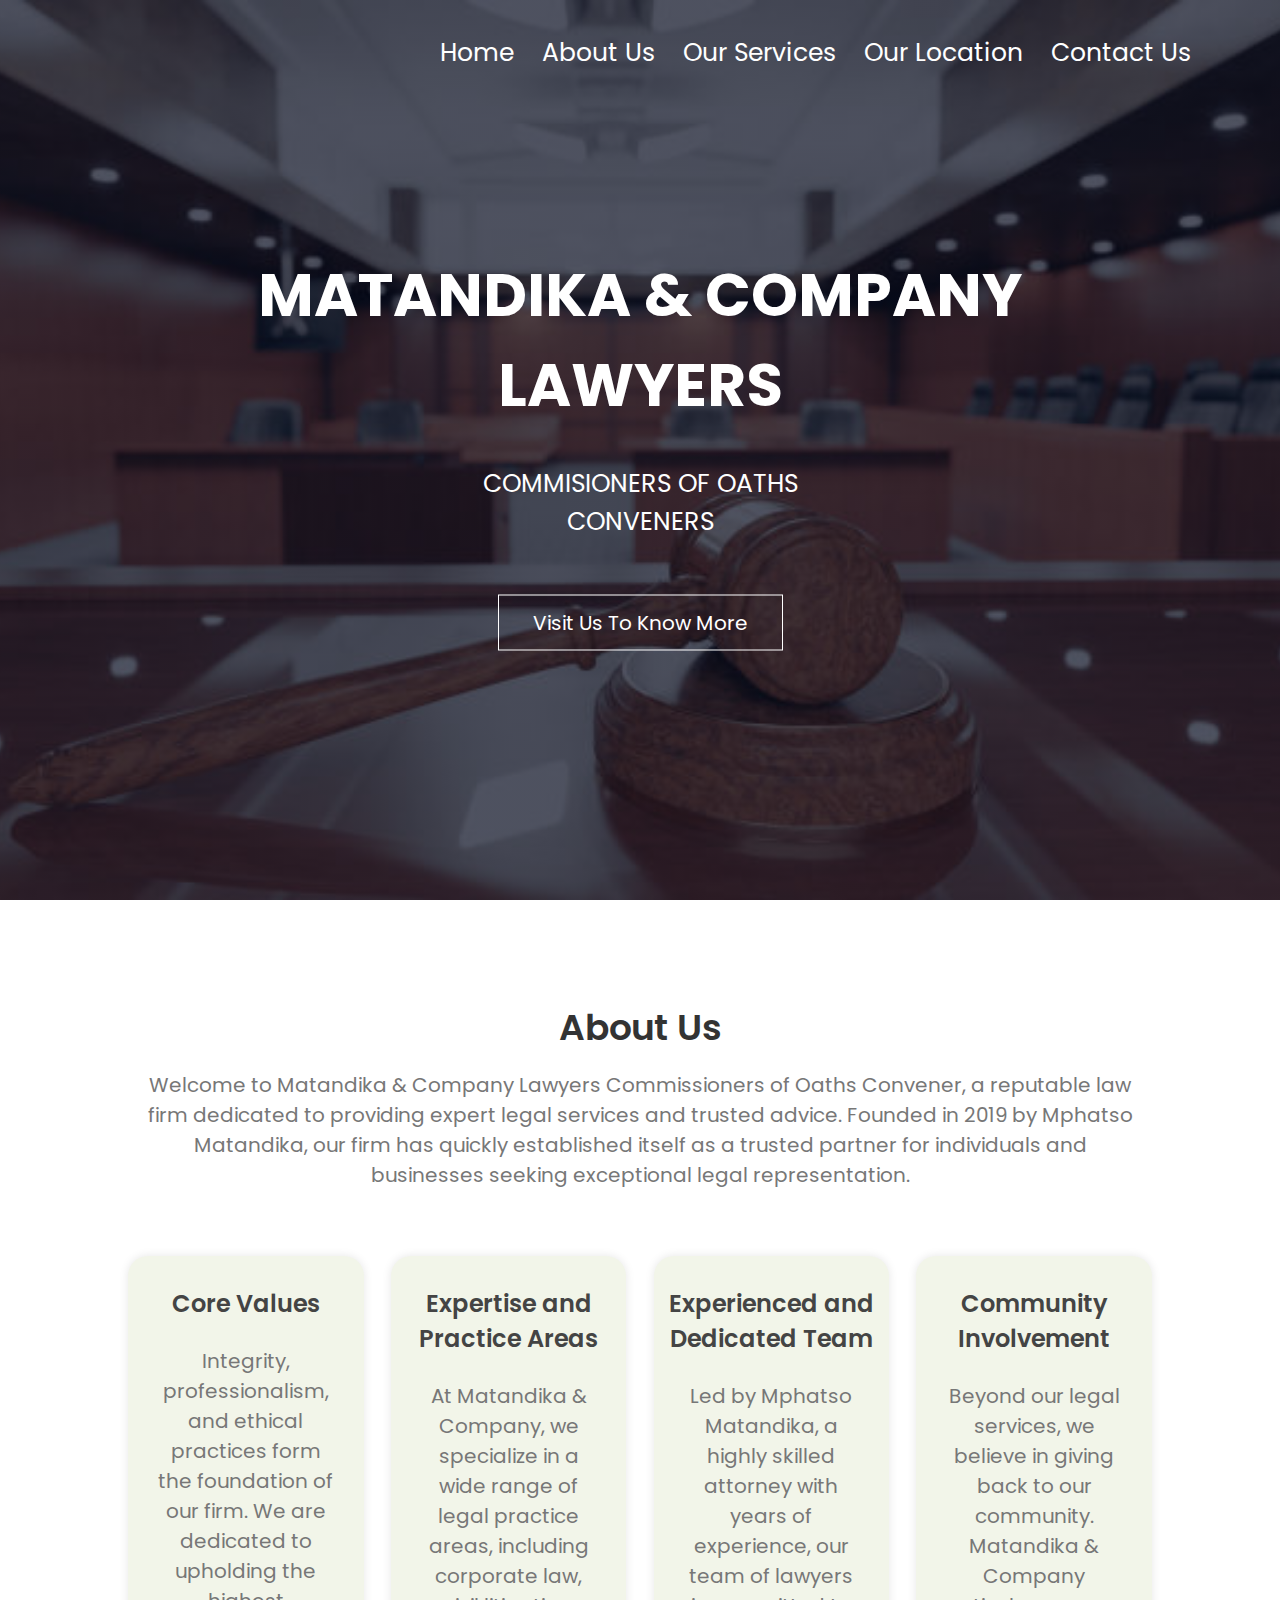
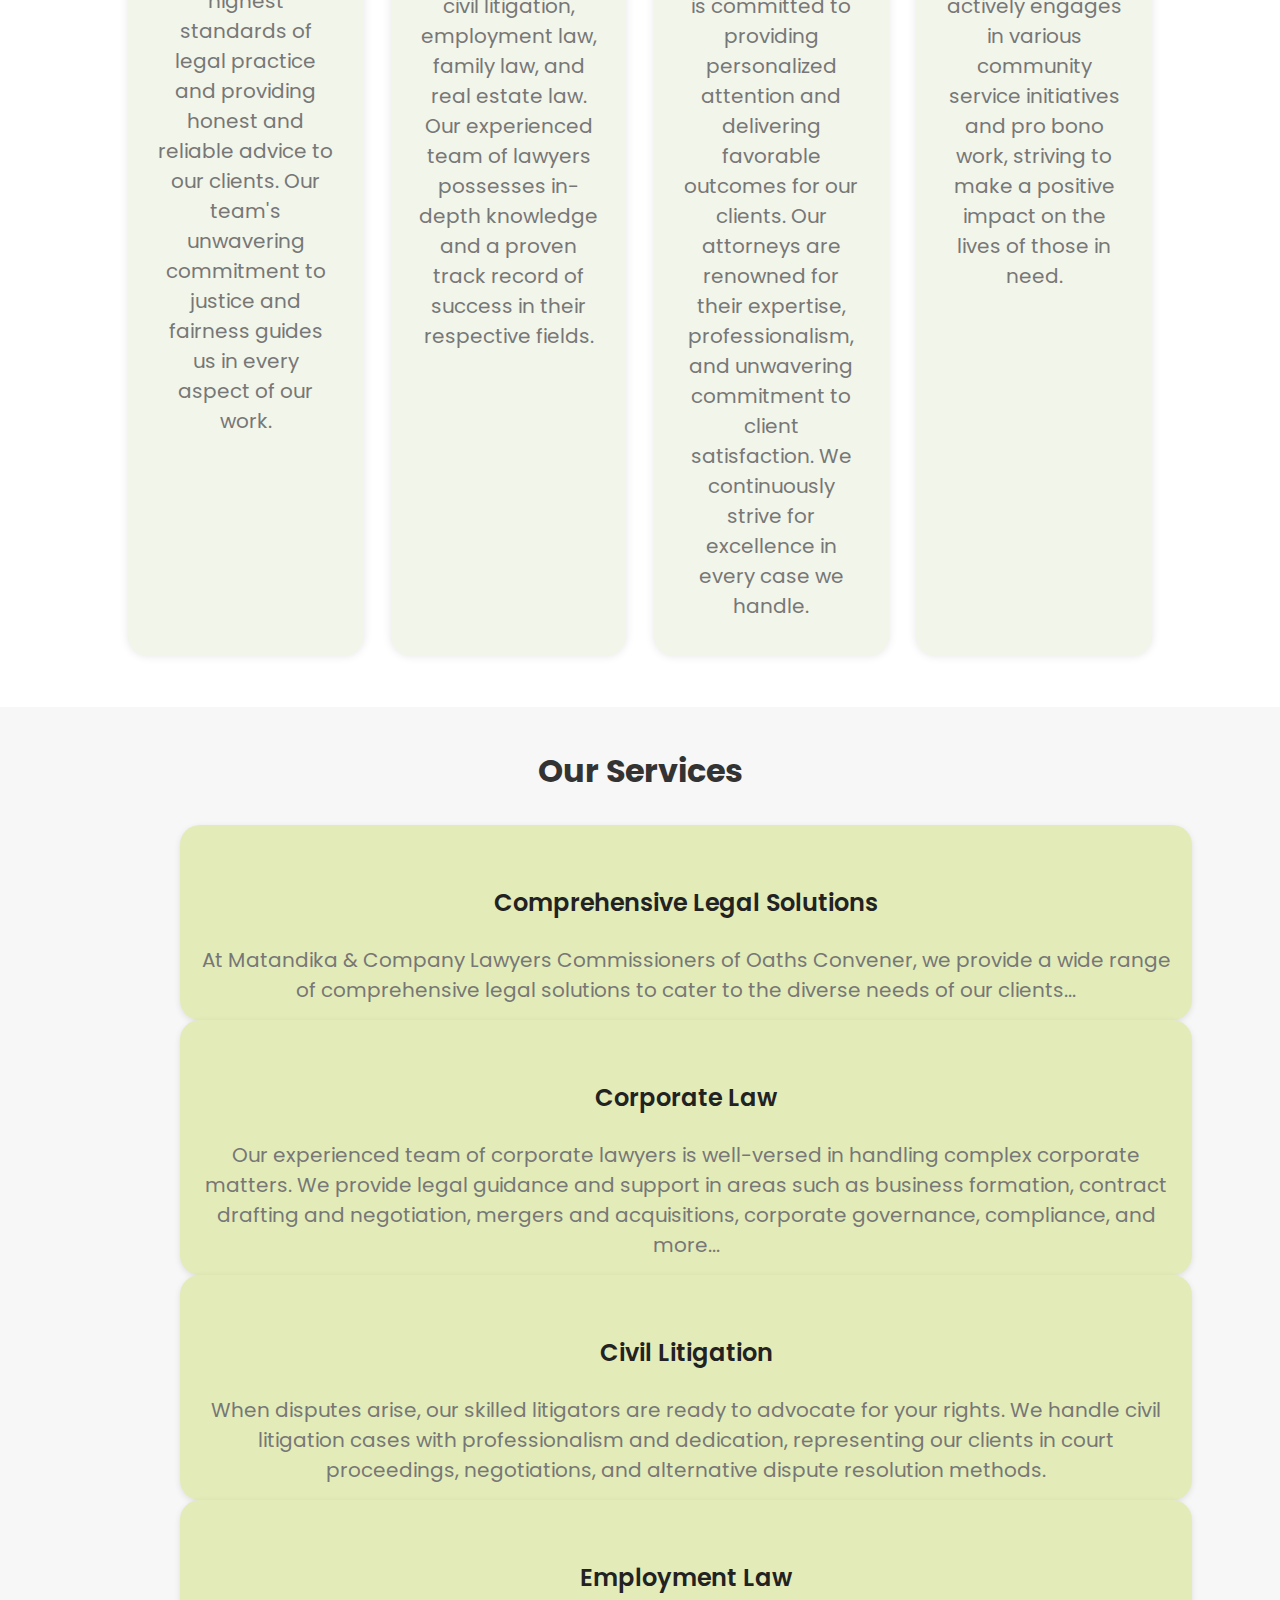
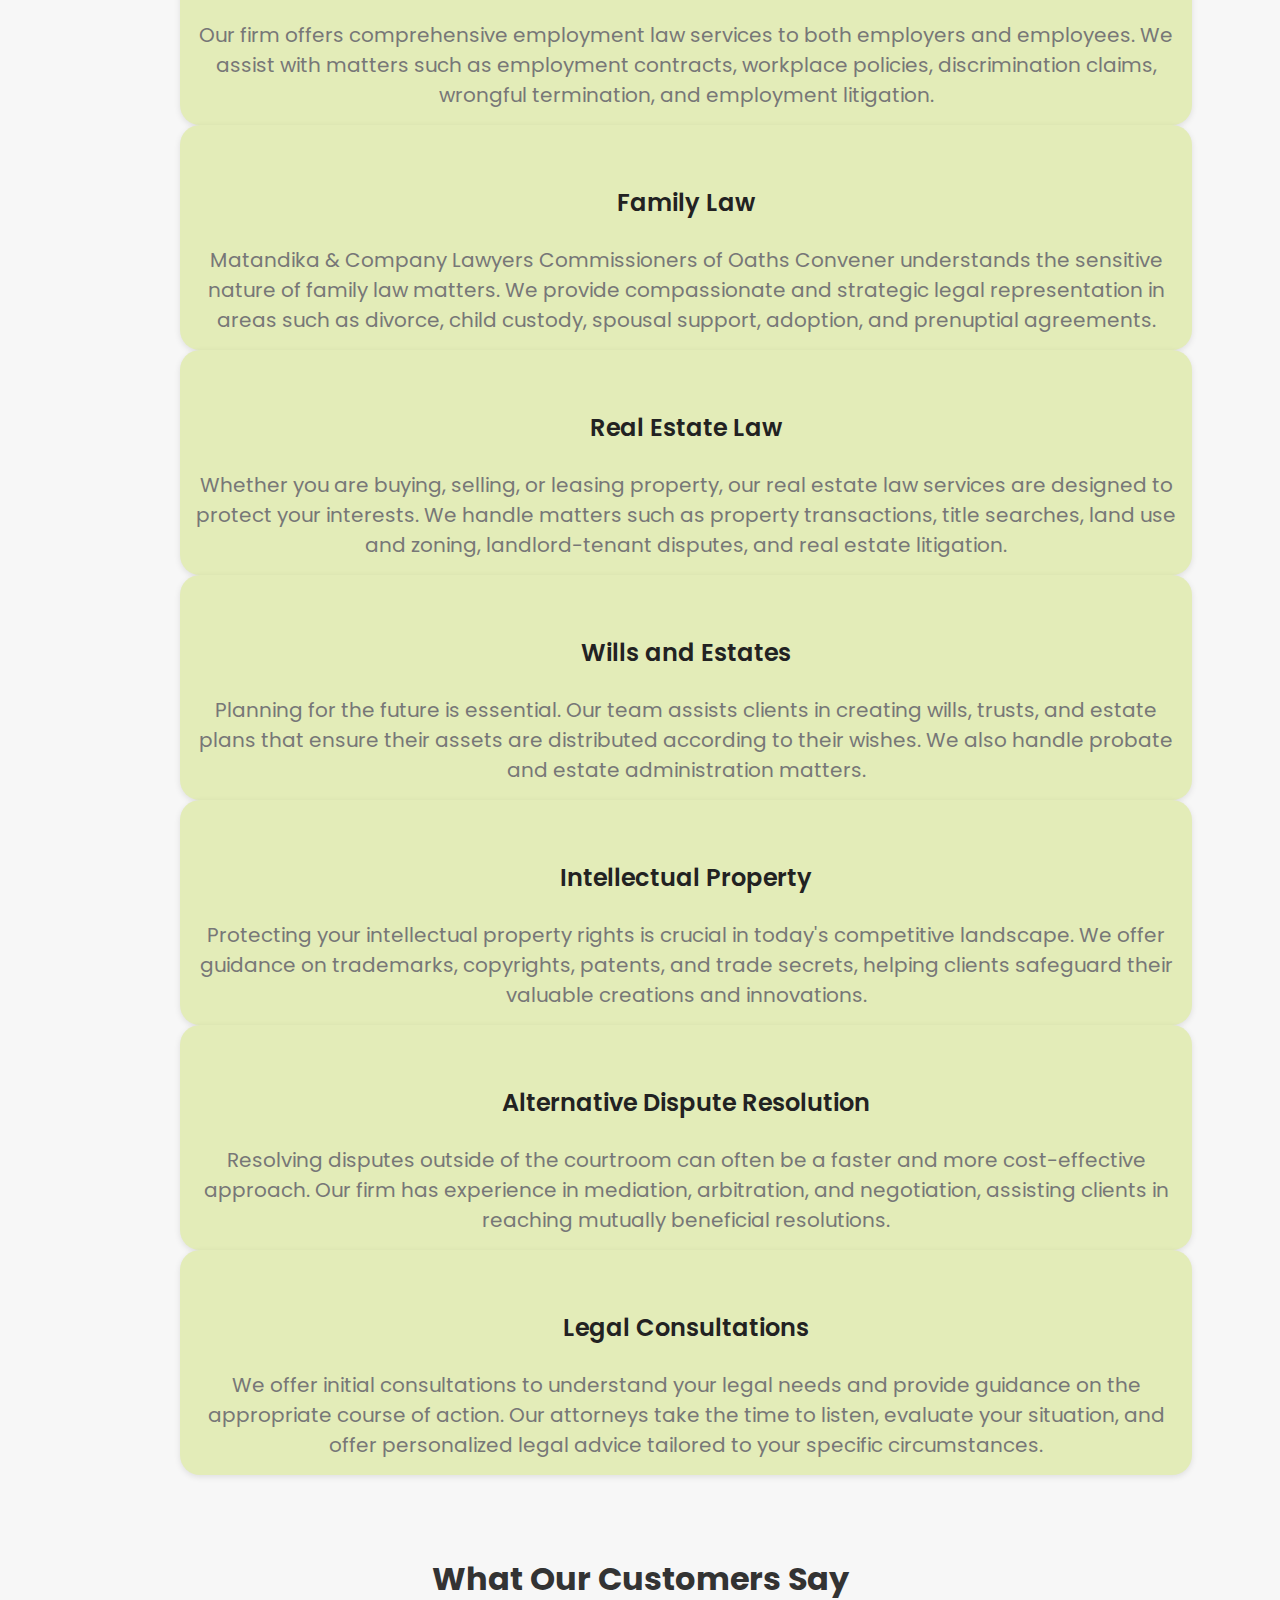
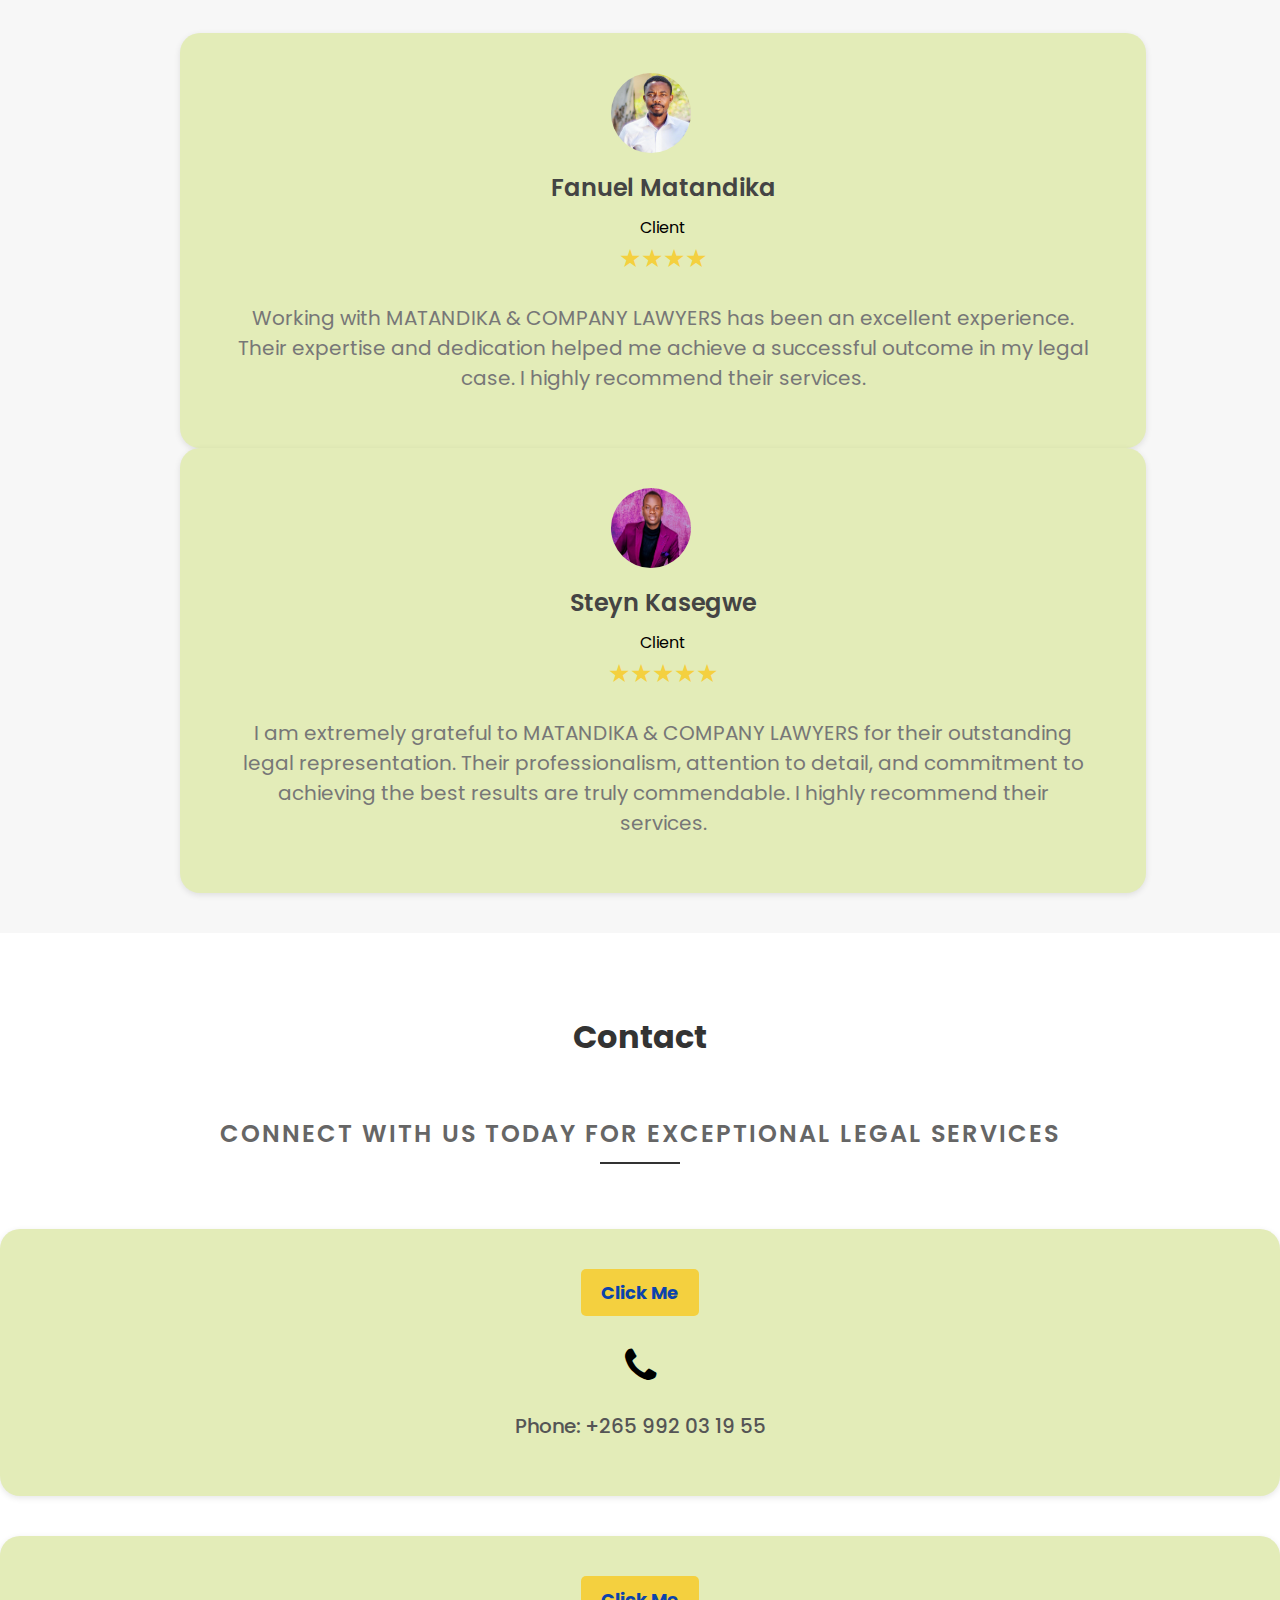
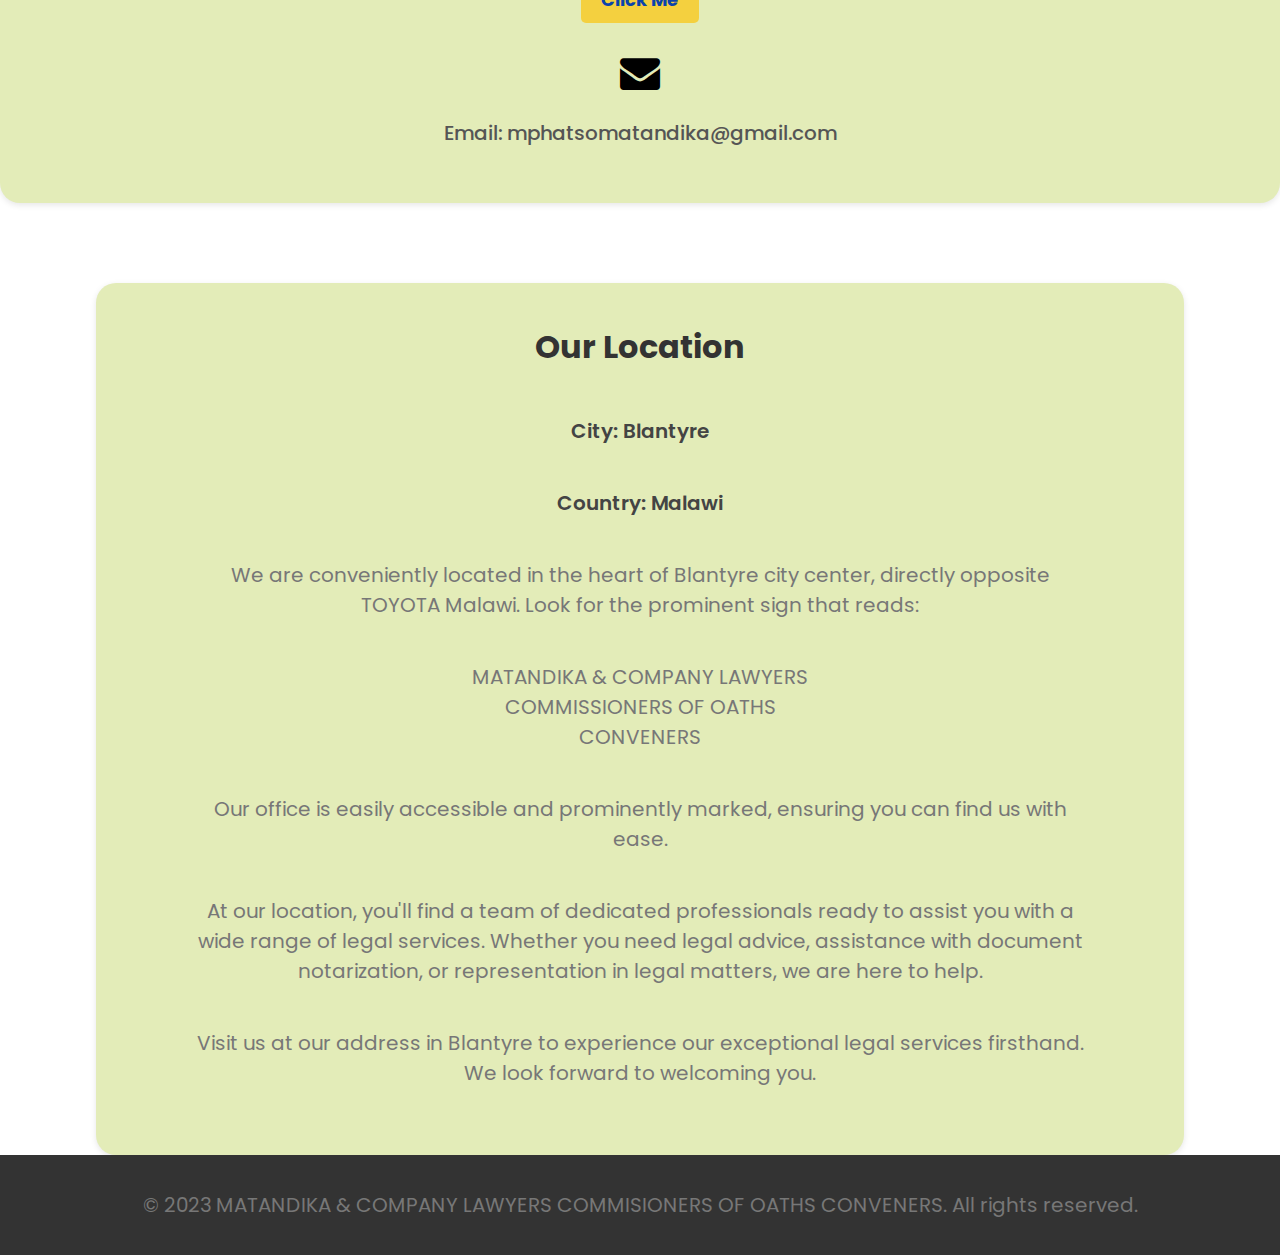
==== index.html @ ba652b9b "Add files via upload" ====
<!DOCTYPE html>
<html>
<head>
    <meta name="viewport" content="width=device-width, initial-scale=1.0">
    <title>MATANDIKA & COMPANY LAWYERS COMMISIONERS OF OATHS CONVENERS</title>
    <link rel="stylesheet" href="styles.css">
    <link rel="preconnect" href="https://fonts.googleapis.com">
    <link rel="preconnect" href="https://fonts.gstatic.com" crossorigin>
    <link href="https://fonts.googleapis.com/css2?family=Poppins:wght@200;300;400;600;700;900&display=swap" rel="stylesheet">
    <link rel="stylesheet" href="https://cdnjs.cloudflare.com/ajax/libs/font-awesome/4.7.0/css/font-awesome.min.css">
   
  </head>
<body>
    <section class="header">
      <nav>
        <a href="index.html"><img src=""></a>
        <div class="nav-links" id="navlinks">
            <i class="fa fa-times" onclick="hideMenu()"></i>
            <ul>
                <li><a href="index.html">Home</a></li>
                <li><a href="about.html.html">About Us</a></li>
                <li><a href="our-services.html.html">Our Services</a></li> <!-- This is the current page -->
                <li><a href="our location.html.html">Our Location</a></li>
                <li><a href="contact us.html.html">Contact Us</a></li>
            </ul>
        </div>
        <i class="fa fa-bars" onclick="showMenu()"></i>
    </nav>
    
        <div class="text-box">
            <h1 class="logo">MATANDIKA & COMPANY <br> LAWYERS</h1>
            <p class="slogan">COMMISIONERS OF OATHS <br> CONVENERS</p>
            <a href="" class="hero-btn">Visit Us To Know More</a>
        </div>
    </section>
<!----------About Us------->
<section class="ABOUT">
    <h1>About Us</h1>
    <p>Welcome to Matandika & Company Lawyers Commissioners of Oaths Convener,
        a reputable law firm dedicated to providing expert legal services and trusted advice.
        Founded in 2019 by Mphatso Matandika, our firm has quickly established itself as a trusted partner for individuals and businesses seeking 
        exceptional legal representation.</p>
     
    <div class="row">
        <div class="ABOUT-col">
            <h3>Core Values</h3>
            <p>Integrity, professionalism, and ethical practices form the foundation of our firm. 
                We are dedicated to upholding the highest standards of legal practice and providing honest 
                and reliable advice to our clients.
                 Our team's unwavering commitment to justice and fairness guides us in every aspect of our 
                 work.</p>
                 </div>
            <div class="ABOUT-col">   
            <h3>Expertise and Practice Areas</h3>
            <p>At Matandika & Company, we specialize in a wide range of legal practice areas,
                 including corporate law, civil litigation, employment law, family law, and real estate law.
                  Our experienced team of lawyers possesses in-depth knowledge and a proven track
                   record of success in their respective fields.</p>
        </div>
        <div class="ABOUT-col">
            <h3>Experienced and Dedicated Team</h3>
            <p>Led by Mphatso Matandika, a highly skilled attorney with years of experience,
                 our team of lawyers is committed to providing personalized attention and
                  delivering favorable outcomes for our clients. Our attorneys are renowned for their expertise,
                   professionalism, and unwavering commitment to client satisfaction. 
                   We continuously strive for excellence in every case we handle.</p>
        </div>
        <div class="ABOUT-col">
            <h3>Community Involvement</h3>
            <p>Beyond our legal services, we believe in giving back to our community.
                 Matandika & Company actively engages in various community service initiatives and
                  pro bono work, striving to make a positive impact on the lives of those in need.</p>
        </div>

     </div>



</section>

<!-------Our Services------>

    <section class="services">
        <div class="container">
          <h2>Our Services</h2>
          <div class="service">
            <h3>Comprehensive Legal Solutions</h3>
            <p>At Matandika & Company Lawyers Commissioners of Oaths Convener, we provide a wide range of comprehensive legal solutions to cater to the diverse needs of our clients...</p>
          </div>
          <div class="service">
            <h3>Corporate Law</h3>
            <p>Our experienced team of corporate lawyers is well-versed in handling complex corporate matters. We provide legal guidance and support in areas such as business formation, contract drafting and negotiation, mergers and acquisitions, corporate governance, compliance, and more...</p>
          </div>
          <!-- Repeat the above structure for each service -->
          <div class="service">
            <h3>Civil Litigation</h3>
            <p>When disputes arise, our skilled litigators are ready to advocate for your rights. We handle civil litigation cases with professionalism and dedication, representing our clients in court proceedings, negotiations, and alternative dispute resolution methods.</p>
          </div>
          <div class="service">
            <h3>Employment Law</h3>
            <p> Our firm offers comprehensive employment law services to both employers and employees. We assist with matters such as employment contracts, workplace policies, discrimination claims, wrongful termination, and employment litigation.</p>
          </div>
          <div class="service">
            <h3>Family Law</h3>
            <p> Matandika & Company Lawyers Commissioners of Oaths Convener understands the sensitive nature of family law matters. We provide compassionate and strategic legal representation in areas such as divorce, child custody, spousal support, adoption, and prenuptial agreements.</p>
          </div>
          <div class="service">
            <h3>Real Estate Law</h3>
            <p>Whether you are buying, selling, or leasing property, our real estate law services are designed to protect your interests. We handle matters such as property transactions, title searches, land use and zoning, landlord-tenant disputes, and real estate litigation.</p>
          </div>
          <div class="service">
            <h3>Wills and Estates</h3>
            <p>Planning for the future is essential. Our team assists clients in creating wills, trusts, and estate plans that ensure their assets are distributed according to their wishes. We also handle probate and estate administration matters.</p>
          </div>
          <div class="service">
            <h3>Intellectual Property</h3>
            <p>Protecting your intellectual property rights is crucial in today's competitive landscape. We offer guidance on trademarks, copyrights, patents, and trade secrets, helping clients safeguard their valuable creations and innovations.</p>
          </div>
          <div class="service">
            <h3>Alternative Dispute Resolution</h3>
            <p> Resolving disputes outside of the courtroom can often be a faster and more cost-effective approach. Our firm has experience in mediation, arbitration, and negotiation, assisting clients in reaching mutually beneficial resolutions.</p>
          </div>
          <div class="service">
            <h3>Legal Consultations</h3>
            <p>We offer initial consultations to understand your legal needs and provide guidance on the appropriate course of action. Our attorneys take the time to listen, evaluate your situation, and offer personalized legal advice tailored to your specific circumstances.</p>
          </div>
        </div>
      </section>
 <!-- Testimonials Section -->

 <section class="testimonials" class="testimonials">
  <div class="container">
    <h2>What Our Customers Say</h2>
    <div class="testimonial">
      <div class="testimonial-info">
        <img src="images/Fanuel Matandika .jpg" alt="Fanuel Matandika">
        <h3>Fanuel Matandika</h3>
        <span>Client</span>
      </div>
      <div class="testimonial-rating">
        <span class="rating-stars">&#9733;&#9733;&#9733;&#9733;</span>
      </div>
      <div class="testimonial-message">
        <p>Working with MATANDIKA & COMPANY LAWYERS has been an excellent experience. Their expertise and dedication helped me achieve a successful outcome in my legal case. I highly recommend their services.</p>
      </div>
    </div>
    <div class="testimonial">
      <div class="testimonial-info">
        <img src="images/Steyn kasegwe.jpg" alt="Steyn Kasegwe">
        <h3>Steyn Kasegwe</h3>
        <span>Client</span>
      </div>
      <div class="testimonial-rating">
        <span class="rating-stars">&#9733;&#9733;&#9733;&#9733;&#9733;</span>
      </div>
      <div class="testimonial-message">
        <p>I am extremely grateful to MATANDIKA & COMPANY LAWYERS for their outstanding legal representation. Their professionalism, attention to detail, and commitment to achieving the best results are truly commendable. I highly recommend their services.</p>
      </div>
    </div>
  </div>
</section>
<!-- Contact Section -->
<section class="contact">
  <h2>Contact</h2>
  <p class="contact-description">Connect with Us Today for Exceptional Legal Services</p>
  <div class="contact-icons">
      <div class="contact-icon">
          <a href="tel:+265992031955" class="click-me">Click Me </a></p>
              <i class="fa fa-phone shake"></i>
              <p>Phone: +265 992 03 19 55</p>
          </a>
      </div>
      <div class="contact-icon">
          <a href="mailto:mphatsomatandika.com"class="click-me">Click Me </a></p>
          
              <i class="fa fa-envelope email-animation"></i>
              <p>Email: mphatsomatandika@gmail.com</p>
          </a>
      </div>
  </div>
</section>


  <!-- ...existing code... -->
<!-------location------>
<section class="location">
  <div class="container">
    <h2>Our Location</h2>
    <div class="location-details">
      <p>City: Blantyre</p>
      <p>Country: Malawi</p>
    </div>
    <div class="location-description">
      <p>We are conveniently located in the heart of Blantyre city center, directly opposite TOYOTA Malawi. Look for the prominent sign that reads:</p>
      <p class="sign">MATANDIKA &amp; COMPANY LAWYERS <br> COMMISSIONERS OF OATHS <br> CONVENERS</p>
      <p>Our office is easily accessible and prominently marked, ensuring you can find us with ease.</p>
      <p>At our location, you'll find a team of dedicated professionals ready to assist you with a wide range of legal services. Whether you need legal advice, assistance with document notarization, or representation in legal matters, we are here to help.</p>
      <p>Visit us at our address in Blantyre to experience our exceptional legal services firsthand. We look forward to welcoming you.</p>
    </div>
  </div>
</section>

    

    <script>
        var navlinks = document.getElementById("navlinks");

        function showMenu(){
            navlinks.style.right = "0";
            document.addEventListener("click", closeMenuOutside);
        }

        function hideMenu(){
            navlinks.style.right = "-200px";
            document.removeEventListener("click", closeMenuOutside);
        }

        function closeMenuOutside(event){
            if (!event.target.closest(".nav-links") && !event.target.closest(".fa-bars")) {
                hideMenu();
            }
        }
    </script>
    <footer>
      <p>&copy; 2023 MATANDIKA & COMPANY LAWYERS COMMISIONERS OF OATHS CONVENERS. All rights reserved.</p>
    </footer>
</body>
</html>
---- styles.css ----
* {
  margin: 0;
  padding: 0;
  font-family: 'Poppins', sans-serif;
  box-sizing: border-box; /* Added box-sizing for consistent sizing */
}

.header {
  min-height: 100vh;
  width: 100%;
  background-image: linear-gradient(rgba(4, 9, 30, 0.7), rgba(4, 9, 30, 0.7)), url(images/headbackground.jpg);
  background-position: center;
  background-size: cover;
  position: relative;
}


nav {
  padding: 2% 6%;
  display: flex;
  justify-content: space-between;
  align-items: center;
}

nav img {
  width: 150px;
}

.nav-links {
  flex: 1;
  text-align: right;
}

.nav-links ul {
  list-style: none;
}

.nav-links ul li {
  display: inline-block;
  padding: 8px 12px;
  position: relative;
}

.nav-links ul li a {
  color: #fff;
  text-decoration: none;
  font-size: 25px;
  transition: color 0.3s ease-in-out; /* Added smooth transition for link color */
}

.nav-links ul li::after {
  content: '';
  width: 0%;
  position: absolute;
  bottom: -2px;
  left: 0;
  height: 2px;
  background: #fbfafd;
  display: block;
  margin: auto;
  transition: width 0.5s ease-in-out; /* Added smooth transition for link underline */
}
.nav-links ul li:hover::after,
.nav-links ul li:focus::after { /* Add :focus pseudo-class to maintain the underline on touch */
  width: 100%;
}

.nav-links ul li:hover a {
  color: #030303;
}

.nav-links ul li:hover::after {
  width: 100%;
}

.text-box {
  width: 90%;
  color: #fff;
  position: absolute;
  top: 50%;
  left: 50%;
  transform: translate(-50%, -50%);
  text-align: center;
}

.text-box h1 {
  font-size: 60px; /* Increased font size for impact */
  font-weight: 700; /* Bolder font weight for emphasis */
  margin-bottom: 20px; /* Added spacing between heading and content */
  color: #fff; /* Added color property with value #fff for white color */
}

.text-box p {
  margin: 10px 0 40px;
  font-size: 25px;
  color: #fff;
  line-height: 1.5; /* Adjusted line height for better readability */
}

.hero-btn {
  display: inline-block;
  text-decoration: none;
  color: #fff;
  border: 1px solid #fff;
  padding: 12px 34px;
  font-size: 20px;
  background: transparent;
  position: relative;
  cursor: pointer;
  transition: background-color 0.3s ease-in-out; /* Added smooth transition for button background */
}

.hero-btn:hover {
  background-color: #f44336;
}

nav .fa {
  display: none;
}

@media (max-width: 700px) {
  .text-box h1 {
    font-size: 28px; /* Adjusted font size for smaller screens */
  }
  .nav-links ul li {
    display: block;
  }
  .nav-links {
    position: absolute;
    background: #f44336;
    height: 100vh;
    width: 200px;
    top: 0;
    right: -200px;
    text-align: left;
    z-index: 2;
    transition: right 0.5s ease-in;
  
  }
  .nav-links.open {
    right: 0;
  }
  nav .fa {
    display: block;
    color: #fff;
    margin-right: 20px;
    font-size: 30px;
    cursor: pointer;
  }
}

  /*-------ABOUT US-------*/
  .ABOUT {
    width: 80%;
    margin: auto;
    text-align: center;
    padding-top: 100px;
  }
  
  h1 {
    font-size: 36px;
    font-weight: 600;
    color: #333; /* Updated color for better readability */
  }
  
  p {
    color: #555; /* Darker color for better contrast */
    font-size: 25px; /* Increased font size for better readability */
    font-weight: 400; /* Slightly bolder font weight */
    line-height: 24px; /* Increased line height for better spacing */
    padding: 15px; /* Increased padding for better spacing */
  }
  
  .row {
    margin-top: 5%;
    display: flex;
    justify-content: space-between;
  }
  
  .ABOUT-col {
    flex-basis: 23%;
    background: #f2f5e9; /* Lighter background color for a cleaner look */
    border-radius: 20px;
    margin-bottom: 5%;
    padding: 20px 12px;
    box-sizing: border-box;
    transition: 0.5s;
    box-shadow: 0 0 10px rgba(0, 0, 0, 0.1); /* Added subtle box shadow for depth */
  }
  
  h3 {
    text-align: center;
    font-weight: 600;
    margin: 10px 0;
    color: #333; /* Updated color for better readability */
  }
  
  .ABOUT-col:hover {
    box-shadow: 0 0 25px 0px rgba(2, 0, 15, 0.2);
  }
  
  /* Add your existing styles here */

/* Media query for small screens (phones) */
@media only screen and (max-width: 600px) {
  .contact-icons {
    display: flex;
    flex-direction: column;
    align-items: center;
    text-align: center;
  }

  .contact-icon {
    margin-bottom: 20px;
  }

  .contact-icon p {
    margin-top: 5px;
  }
}


/*------services------*/
.services {
  padding: 40px 0;
  background-color: #f7f7f7;
}

.container {
  max-width: 960px;
  margin: 0 auto;
  padding: 0 20px;
}

h2 {
  text-align: center;
  margin-bottom: 30px;
  font-size: 32px;
  color: #333;
}

.service {
  margin-bottom: 40px;
}

h3 {
  font-size: 24px;
  margin-bottom: 10px;
  color: #444;
}

p {
  font-size: 20px;
  line-height: 1.5;
  color: #777;
}

.service {
  width: 110%;
  margin: auto;
  text-align: center;
  padding-top: 50px;
  background-color: #e3ecb8;
  border-radius: 20px;
  box-shadow: 0 2px 6px rgba(0, 0, 0, 0.1);
  transition: 0.3s;
}

.service:hover {
  transform: translateY(-5px);
  box-shadow: 0 4px 12px rgba(0, 0, 0, 0.1);
}

.service h3 {
  font-weight: 600;
  margin: 10px 0;
  color: #222;
}

@media (max-width: 700px) {
  .row {
    flex-direction: column;
  }
}
.container {
  max-width: 960px;
  margin: 0 auto;
  padding: 0 20px;
}

h2 {
  text-align: center;
  margin-bottom: 30px;
}
/*------location-----*/
.container {
  max-width: 960px;
  margin: 0 auto;
  padding: 0 20px;
}

h2 {
  text-align: center;
  margin-bottom: 30px;
  font-size: 32px;
  color: #333;
}

.location-details p {
  font-size: 20px;
  font-weight: 600;
  margin-bottom: 10px;
  color: #444;
}

.location-content p {
  font-size: 18px;
  line-height: 1.5;
  color: #777;
}

.location-sign {
  font-size: 28px;
  font-weight: 600;
  margin: 20px 0;
  color: #222;
}

.location p {
  margin-bottom: 12px;
}

.location {
  width: 85%;
  margin: auto;
  text-align: center;
  padding: 40px;
  background-color: #e3ecb8;
  border-radius: 20px;
  box-shadow: 0 2px 6px rgba(0, 0, 0, 0.1);
  transition: 0.3s;
}

.location:hover {
  transform: translateY(-5px);
  box-shadow: 0 4px 12px rgba(0, 0, 0, 0.1);
}
@media (max-width: 700px) {
  .container{
    margin-left: 0px;
    margin-right: 15px;
  }
 
/*------testimonials-----*/

/* Testimonials Section */


}
.testimonials {
  padding: 40px 0;
  background-color: #f7f7f7;
}

.testimonials .container {
  max-width: 960px;
  margin: 0 auto;
  padding: 0 20px;
}

.testimonials h2 {
  text-align: center;
  margin-bottom: 30px;
  font-size: 32px;
  color: #333;
}

@media (max-width: 700px) {
  .testimonials h2 {
    font-size: 24px;
    text-align: center;
  }
}

.testimonial {
  margin-bottom: 40px;
}

.testimonial h3 {
  font-size: 24px;
  margin-bottom: 10px;
  color: #444;
}

.testimonial p {
  font-size: 20px;
  line-height: 1.5;
  color: #777;
}

.testimonial-rating {
  color: #f4d03f;
  margin-bottom: 10px;
}

.rating-stars {
  font-size: 25px;
}

.testimonial {
  width: 105%;
  margin: auto;
  text-align: center;
  padding: 40px;
  background-color: #e3ecb8;
  border-radius: 20px;
  box-shadow: 0 2px 6px rgba(0, 0, 0, 0.1);
  transition: 0.3s;
}

.testimonial:hover {
  transform: translateY(-5px);
  box-shadow: 0 4px 12px rgba(0, 0, 0, 0.1);
}
.container img {
  width: 80px;
  height: 80px;
  border-radius: 50%;
  margin-left: 5px;
  margin-right: 30px;
}

@media (max-width: 700px) {
  .container img {
    width: 60px;
    height: 60px;
    margin-left: 0;
    margin-right: 15px;
  }
}
/* contact us Section */

.contact {
  padding: 80px 0;
  text-align: center;
}

.contact h2 {
  font-size: 32px;
  font-weight: 700;
  margin-bottom: 40px;
}

.contact-icons {
  display: flex;
  justify-content: center;
  align-items: center;
  flex-wrap: wrap;
  gap: 40px;
  margin-top: 30px;
}

.contact-icon {
  display: flex;
  flex-direction: column;
  align-items: center;
}
   
  
  /*-------contact us------*/
 /* ...existing CSS code... */
 /* Add your existing styles here */

/* Styles for the Contact Us section */
.section-header {
 
  color: #fff; /* White text color */
  padding: 20px; /* Adjust the padding as needed */
  text-align: center;
  font-size: 2em; /* Adjust the font size as needed */
}

/* Media query for small screens (phones) */
@media only screen and (max-width: 600px) {
  .contact-icons {
    display: flex;
    flex-direction: column;
    align-items: center;
    text-align: center;
  }

  .contact-icon {
    margin-bottom: 20px;
  }

  .contact-icon p {
    margin-top: 5px;
  }
}

 .contact {
  padding: 80px 0;
  text-align: center;
}

.contact h2 {
  font-size: 32px;
  font-weight: 700;
  margin-bottom: 40px;
}

.contact-icons {
  display: flex;
  justify-content: center;
  align-items: center;
  gap: 40px;
  margin-top: 30px;
}

.contact-icon {
  display: flex;
  flex-direction: column;
  align-items: center;
}

.contact-icon i {
  font-size: 40px;
  margin-bottom: 10px;
}

.contact-icon p {
  font-size: 30px;
  font-weight: 700;
  line-height: 1.5;
}

.shake {
  animation: shake 1s infinite;
}

@keyframes shake {
  0% {
    transform: translateX(0);
  }
  50% {
    transform: translateX(-5px);
  }
  100% {
    transform: translateX(0);
  }
}
/* ...existing CSS code... */
.email-animation {
  animation: emailAnimation 1s infinite;
}

@keyframes emailAnimation {
  0%, 70%, 100% {
    transform: rotate(0);
  }
  35% {
    transform: rotate(45deg);
  }
  85% {
    transform: rotate(-45deg);
  }
}
.contact {
  padding: 80px 0;
  text-align: center;
}

.contact h2 {
  font-size: 32px;
  font-weight: 700;
  margin-bottom: 40px;
}

.contact-icons {
  display: flex;
  justify-content: center;
  align-items: center;
  flex-wrap: wrap;
  gap: 40px;
  margin-top: 30px;
}

.contact-icon {
  display: flex;
  flex-direction: column;
  align-items: center;

  width: 105%;
  margin: auto;
  text-align: center;
  padding: 40px;
  background-color: #e3ecb8;
  border-radius: 20px;
  box-shadow: 0 2px 6px rgba(0, 0, 0, 0.1);
  transition: 0.3s;
}
}

.contact-icon i {
  font-size: 40px;
  margin-bottom: 10px;
  color: #555;
}

.contact-icon p {
  font-size: 20px;
  font-weight: 500;
  line-height: 1.5;
  color: #555;
}
.contact-description {
  text-align: center;
  margin-bottom: 40px;
  color: #666;
  font-size: 24px; /* Increase the font size */
  font-weight: 600;
  text-transform: uppercase; /* Apply uppercase styling */
  letter-spacing: 2px; /* Add letter spacing for emphasis */
}

.contact-description::after {
  content: ""; /* Add a decorative line after the text */
  display: block;
  width: 80px;
  height: 2px;
  background-color: #333;
  margin: 10px auto;
}


.contact-icon a {
  color: #0b43ac;
  text-decoration: none;
}

.contact-icon a:hover {
  color: #f44336;
}

.email-animation {
  animation: emailAnimation 1s infinite;
}

@keyframes emailAnimation {
  0%, 70%, 100% {
    transform: rotate(0);
  }
  35% {
    transform: rotate(45deg);
  }
  85% {
    transform: rotate(-45deg);
  }
}
.click-me {
  display: inline-block;
  padding: 10px 20px;
  font-size: 18px;
  font-weight: bold;
  text-decoration: none;
  background-color: #f4d03f;
  color: #fff;
  border-radius: 5px;
  transition: transform 0.3s ease-in-out;
}

.click-me:hover {
  transform: translateY(-5px);
}

/*-------About Us Page------*/
footer {
  background-color: #333;
  color: #fff;
  padding: 20px;
  text-align: center;
}

/*-------About Us Page------*/
.sub-header {
  height: 50vh;
  width: 100%;
  background-image: linear-gradient(rgba(4, 9, 30, 0.7), rgba(4, 9, 30, 0.7)),
    url(images/About\ Us\ back\ ground.jpg);
  background-position: center;
  background-size: cover;
  text-align: center;
  color: #fff;
}

.sub-header h1 {
  color: #fff;
  margin-top: 80px;
}

.about-us {
  width: 80%;
  margin: auto;
  padding-top: 80px;
  padding-bottom: 50px;
}
.about-col {
  flex-basis: 48%;
  padding: 30px 2px;
  position: relative;
}

.about-col img {
  width: 100%;
  transition: transform 0.3s ease;
  cursor: pointer;
}

.about-col img:hover {
  transform: scale(1.1);
}
.about-col {
  flex-basis: 48%;
  padding: 30px 2px;
  position: relative;
}

.about-col img {
  width: 100%;
}

.about-col .owner-name {
  position: absolute;
  bottom: 0;
  left: 0;
  width: 100%;
  background-color: rgba(255, 255, 255, 0.8);
  padding: 10px;
  border-radius: 5px;
  font-weight: bold;
  text-align: center;
}
.about-col h1{
  padding-top: 0;

}
.about-col p{
  padding: 15px 0 25px;
}
.red-btn{
  border: 1px solid #f44336;
  background: transparent;
  color: #f44336;

}
.red-btn:hover{
  color:#fff;
}
 /*social icons*/ 
 
 .social-icons {
  text-align: center;
}

.social-links {
  margin-top: 20px;
}

.social-icon {
  display: inline-block;
  margin-right: 10px;
  font-size: 24px;
  color: #000;
  transition: color 0.3s ease;
}

.social-icon:hover {
  color: #f44336;
}
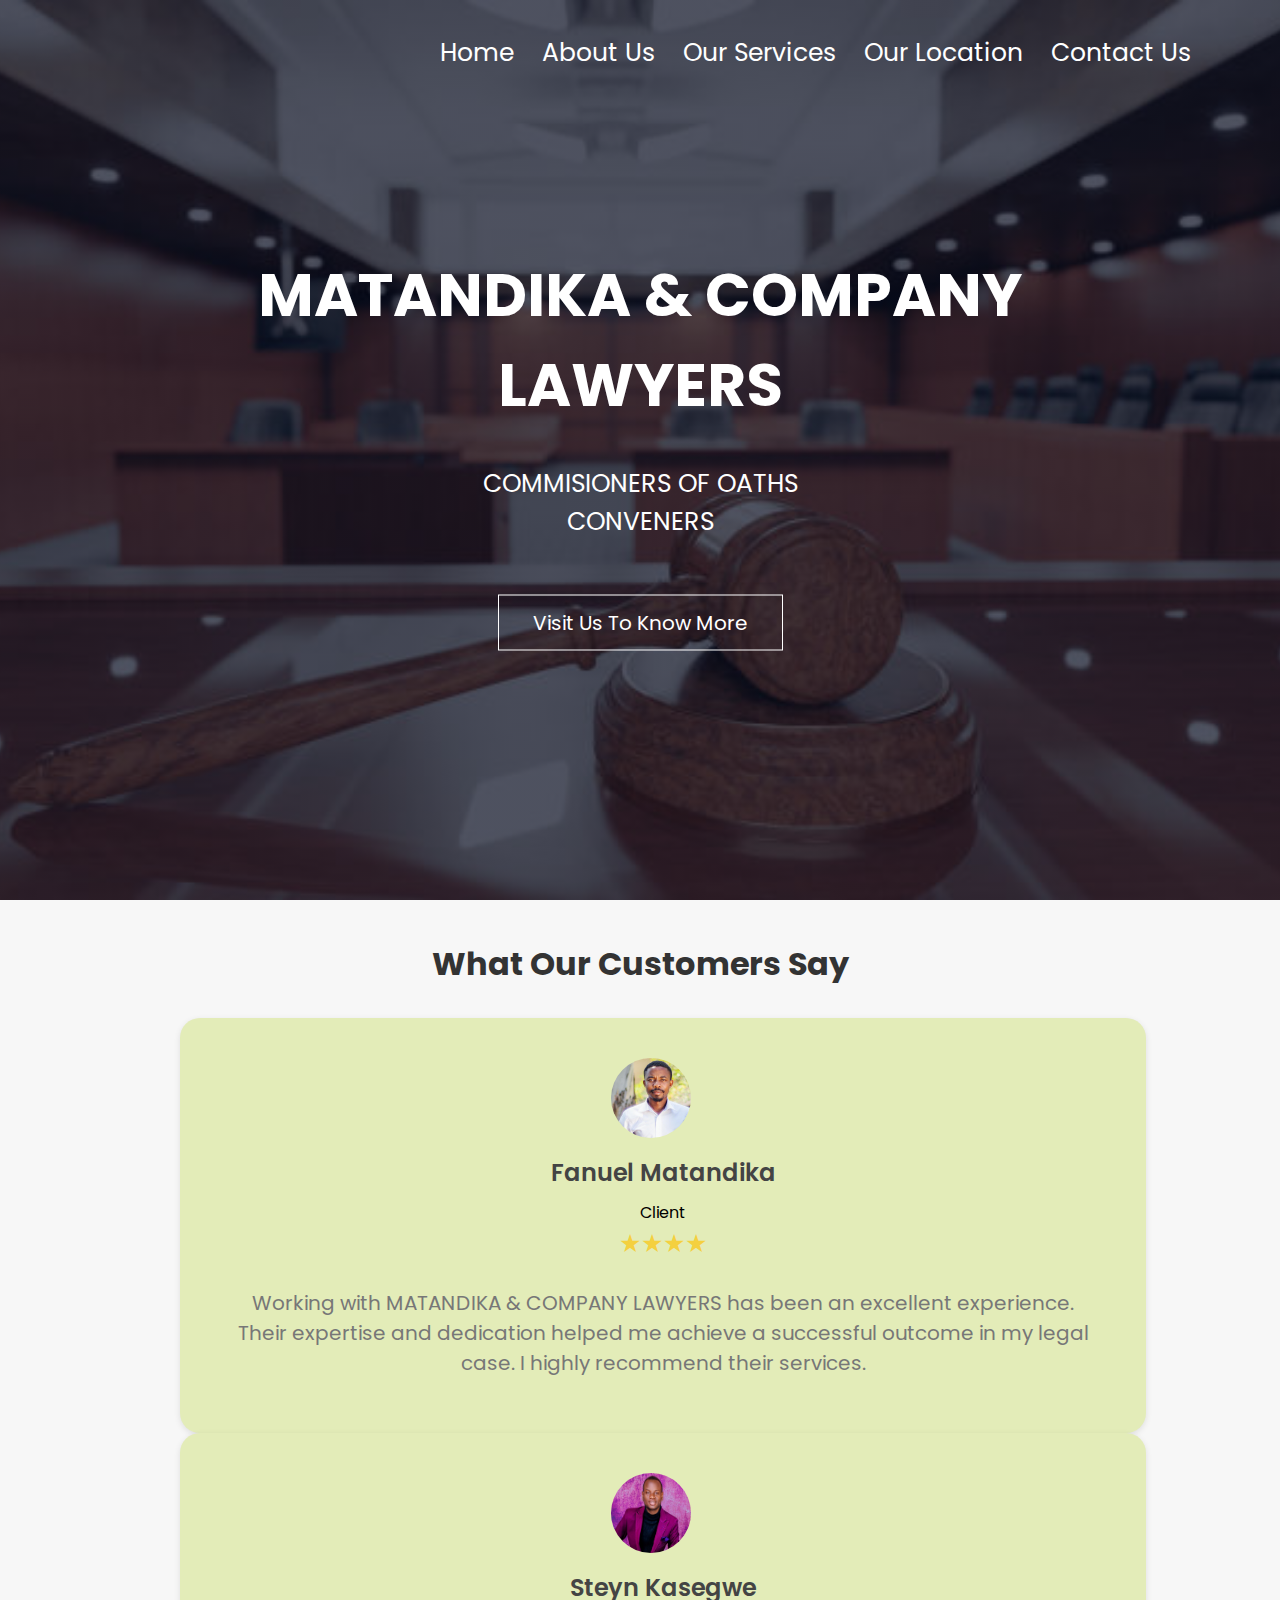
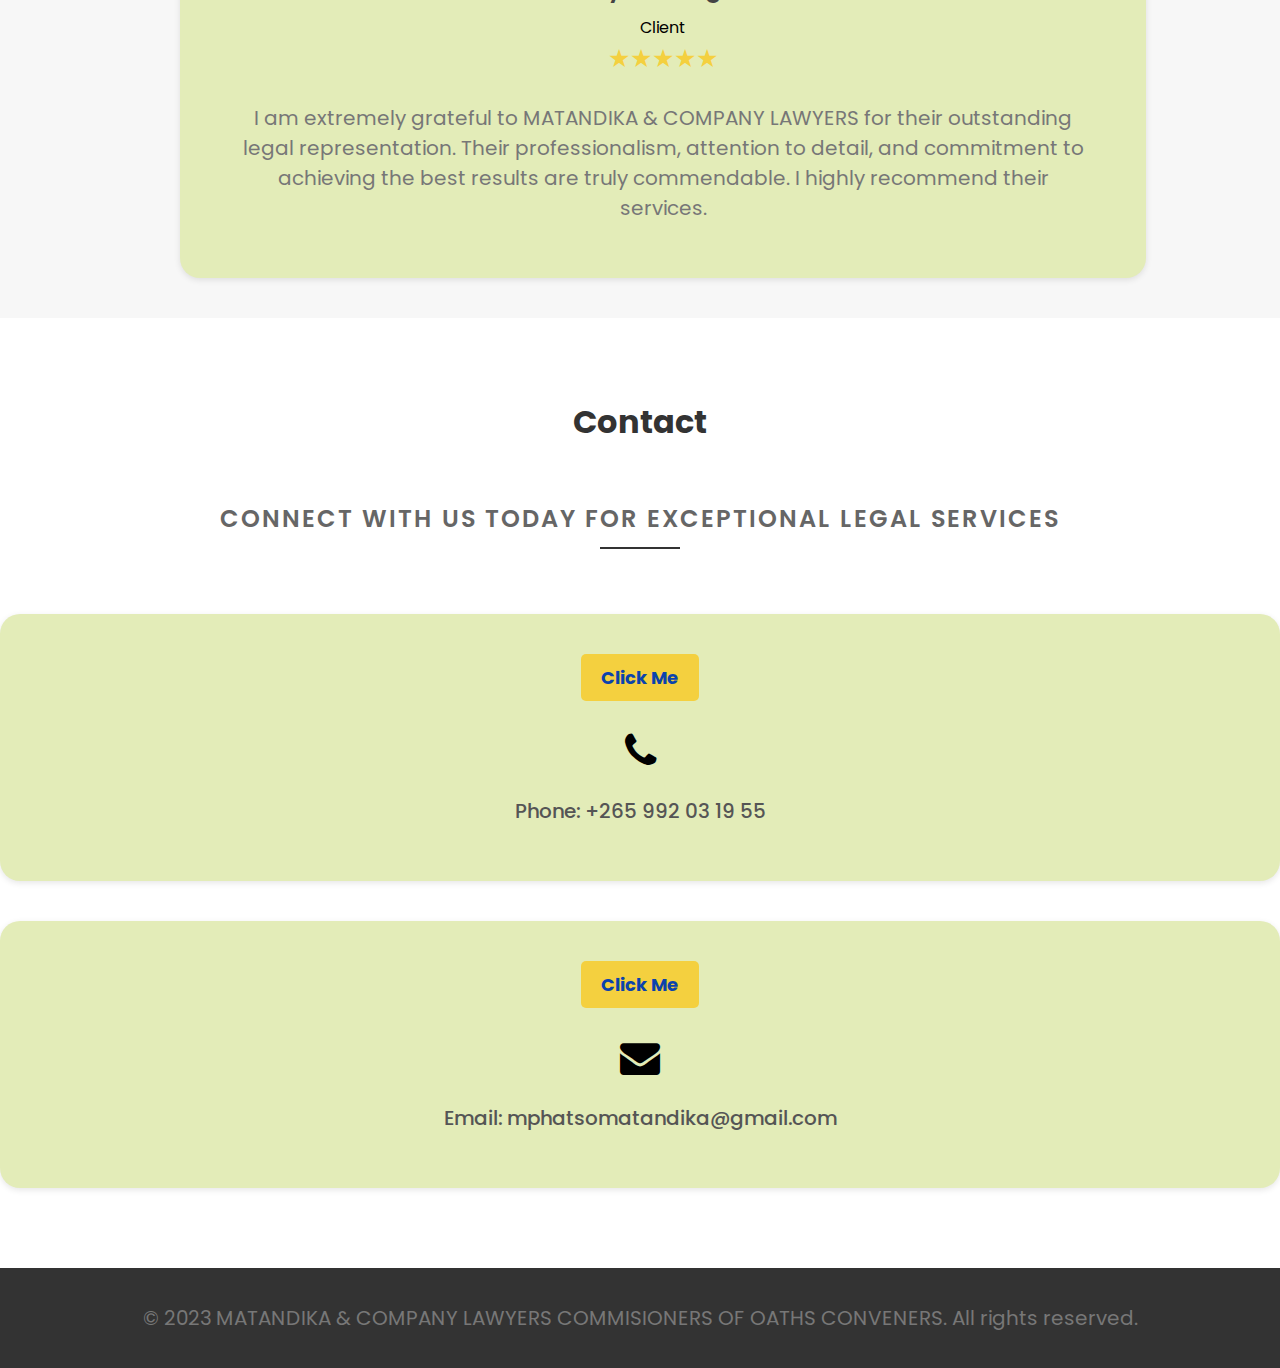
==== commit 7e92d001: "Update index.html" ====
--- a/index.html
+++ b/index.html
@@ -34,98 +34,7 @@
         </div>
     </section>
 <!----------About Us------->
-<section class="ABOUT">
-    <h1>About Us</h1>
-    <p>Welcome to Matandika & Company Lawyers Commissioners of Oaths Convener,
-        a reputable law firm dedicated to providing expert legal services and trusted advice.
-        Founded in 2019 by Mphatso Matandika, our firm has quickly established itself as a trusted partner for individuals and businesses seeking 
-        exceptional legal representation.</p>
-     
-    <div class="row">
-        <div class="ABOUT-col">
-            <h3>Core Values</h3>
-            <p>Integrity, professionalism, and ethical practices form the foundation of our firm. 
-                We are dedicated to upholding the highest standards of legal practice and providing honest 
-                and reliable advice to our clients.
-                 Our team's unwavering commitment to justice and fairness guides us in every aspect of our 
-                 work.</p>
-                 </div>
-            <div class="ABOUT-col">   
-            <h3>Expertise and Practice Areas</h3>
-            <p>At Matandika & Company, we specialize in a wide range of legal practice areas,
-                 including corporate law, civil litigation, employment law, family law, and real estate law.
-                  Our experienced team of lawyers possesses in-depth knowledge and a proven track
-                   record of success in their respective fields.</p>
-        </div>
-        <div class="ABOUT-col">
-            <h3>Experienced and Dedicated Team</h3>
-            <p>Led by Mphatso Matandika, a highly skilled attorney with years of experience,
-                 our team of lawyers is committed to providing personalized attention and
-                  delivering favorable outcomes for our clients. Our attorneys are renowned for their expertise,
-                   professionalism, and unwavering commitment to client satisfaction. 
-                   We continuously strive for excellence in every case we handle.</p>
-        </div>
-        <div class="ABOUT-col">
-            <h3>Community Involvement</h3>
-            <p>Beyond our legal services, we believe in giving back to our community.
-                 Matandika & Company actively engages in various community service initiatives and
-                  pro bono work, striving to make a positive impact on the lives of those in need.</p>
-        </div>
 
-     </div>
-
-
-
-</section>
-
-<!-------Our Services------>
-
-    <section class="services">
-        <div class="container">
-          <h2>Our Services</h2>
-          <div class="service">
-            <h3>Comprehensive Legal Solutions</h3>
-            <p>At Matandika & Company Lawyers Commissioners of Oaths Convener, we provide a wide range of comprehensive legal solutions to cater to the diverse needs of our clients...</p>
-          </div>
-          <div class="service">
-            <h3>Corporate Law</h3>
-            <p>Our experienced team of corporate lawyers is well-versed in handling complex corporate matters. We provide legal guidance and support in areas such as business formation, contract drafting and negotiation, mergers and acquisitions, corporate governance, compliance, and more...</p>
-          </div>
-          <!-- Repeat the above structure for each service -->
-          <div class="service">
-            <h3>Civil Litigation</h3>
-            <p>When disputes arise, our skilled litigators are ready to advocate for your rights. We handle civil litigation cases with professionalism and dedication, representing our clients in court proceedings, negotiations, and alternative dispute resolution methods.</p>
-          </div>
-          <div class="service">
-            <h3>Employment Law</h3>
-            <p> Our firm offers comprehensive employment law services to both employers and employees. We assist with matters such as employment contracts, workplace policies, discrimination claims, wrongful termination, and employment litigation.</p>
-          </div>
-          <div class="service">
-            <h3>Family Law</h3>
-            <p> Matandika & Company Lawyers Commissioners of Oaths Convener understands the sensitive nature of family law matters. We provide compassionate and strategic legal representation in areas such as divorce, child custody, spousal support, adoption, and prenuptial agreements.</p>
-          </div>
-          <div class="service">
-            <h3>Real Estate Law</h3>
-            <p>Whether you are buying, selling, or leasing property, our real estate law services are designed to protect your interests. We handle matters such as property transactions, title searches, land use and zoning, landlord-tenant disputes, and real estate litigation.</p>
-          </div>
-          <div class="service">
-            <h3>Wills and Estates</h3>
-            <p>Planning for the future is essential. Our team assists clients in creating wills, trusts, and estate plans that ensure their assets are distributed according to their wishes. We also handle probate and estate administration matters.</p>
-          </div>
-          <div class="service">
-            <h3>Intellectual Property</h3>
-            <p>Protecting your intellectual property rights is crucial in today's competitive landscape. We offer guidance on trademarks, copyrights, patents, and trade secrets, helping clients safeguard their valuable creations and innovations.</p>
-          </div>
-          <div class="service">
-            <h3>Alternative Dispute Resolution</h3>
-            <p> Resolving disputes outside of the courtroom can often be a faster and more cost-effective approach. Our firm has experience in mediation, arbitration, and negotiation, assisting clients in reaching mutually beneficial resolutions.</p>
-          </div>
-          <div class="service">
-            <h3>Legal Consultations</h3>
-            <p>We offer initial consultations to understand your legal needs and provide guidance on the appropriate course of action. Our attorneys take the time to listen, evaluate your situation, and offer personalized legal advice tailored to your specific circumstances.</p>
-          </div>
-        </div>
-      </section>
  <!-- Testimonials Section -->
 
  <section class="testimonials" class="testimonials">
@@ -182,23 +91,7 @@
 
 
   <!-- ...existing code... -->
-<!-------location------>
-<section class="location">
-  <div class="container">
-    <h2>Our Location</h2>
-    <div class="location-details">
-      <p>City: Blantyre</p>
-      <p>Country: Malawi</p>
-    </div>
-    <div class="location-description">
-      <p>We are conveniently located in the heart of Blantyre city center, directly opposite TOYOTA Malawi. Look for the prominent sign that reads:</p>
-      <p class="sign">MATANDIKA &amp; COMPANY LAWYERS <br> COMMISSIONERS OF OATHS <br> CONVENERS</p>
-      <p>Our office is easily accessible and prominently marked, ensuring you can find us with ease.</p>
-      <p>At our location, you'll find a team of dedicated professionals ready to assist you with a wide range of legal services. Whether you need legal advice, assistance with document notarization, or representation in legal matters, we are here to help.</p>
-      <p>Visit us at our address in Blantyre to experience our exceptional legal services firsthand. We look forward to welcoming you.</p>
-    </div>
-  </div>
-</section>
+
 
     
 
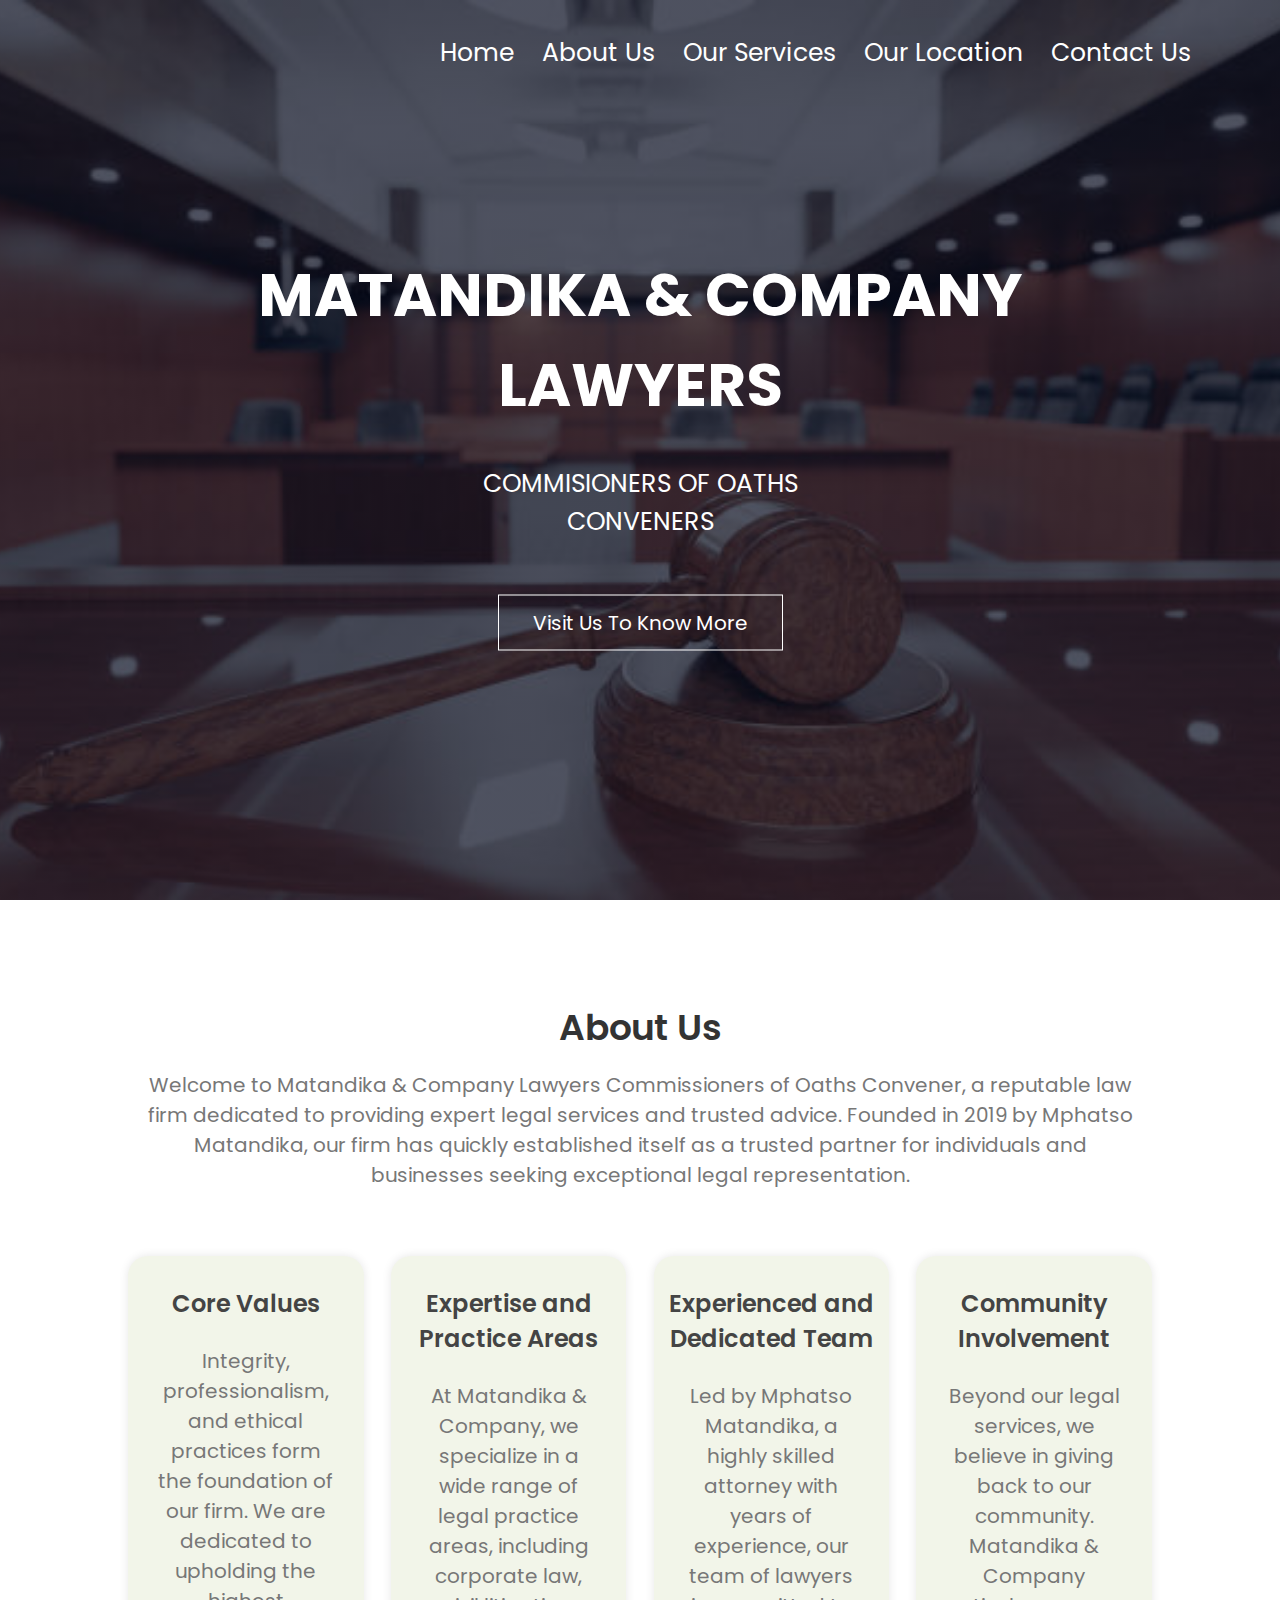
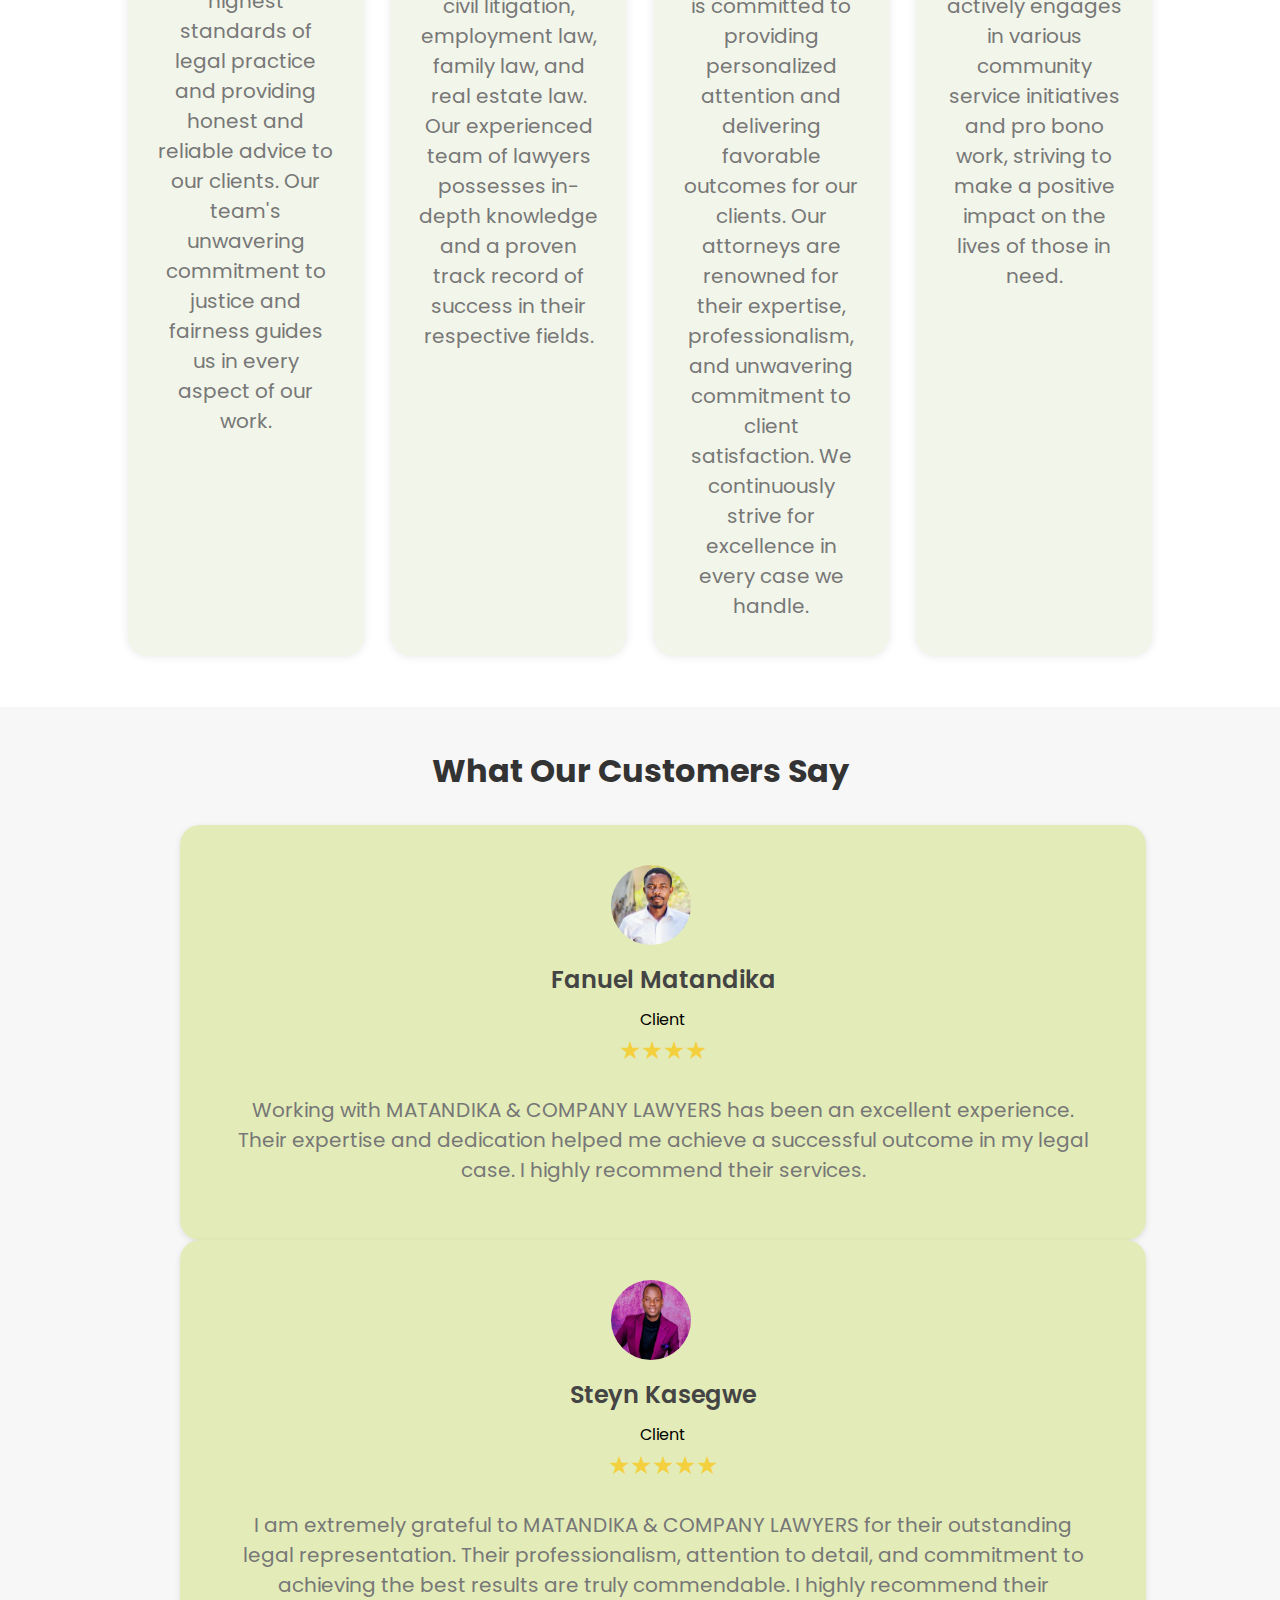
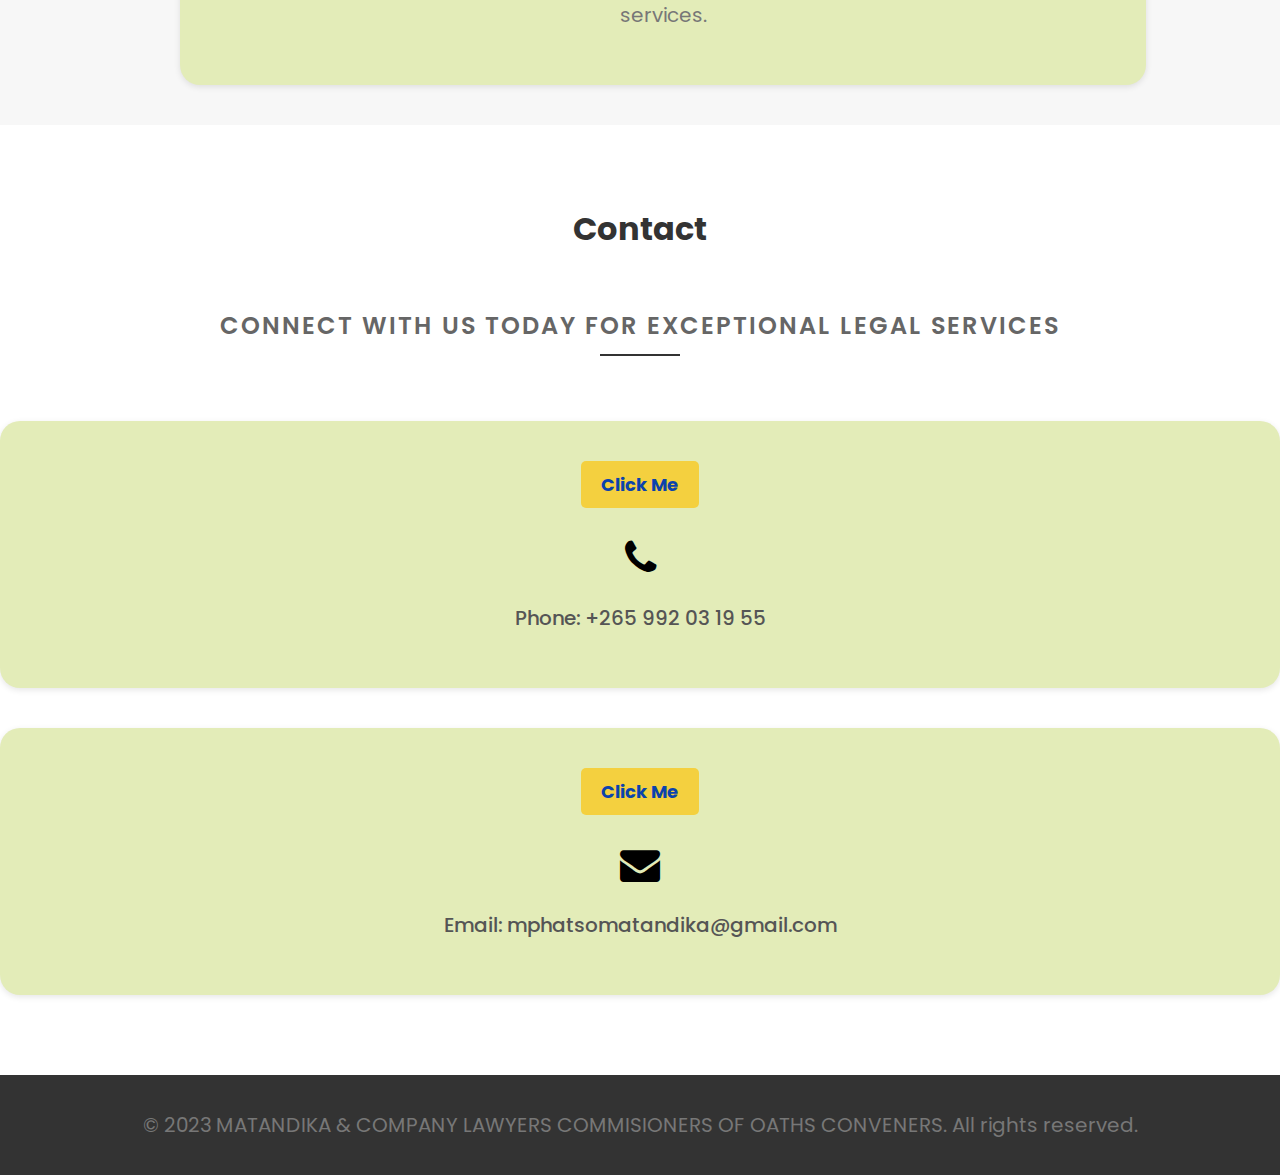
==== commit d87b4b3b: "Update index.html" ====
--- a/index.html
+++ b/index.html
@@ -34,6 +34,49 @@
         </div>
     </section>
 <!----------About Us------->
+<section class="ABOUT">
+    <h1>About Us</h1>
+    <p>Welcome to Matandika & Company Lawyers Commissioners of Oaths Convener,
+        a reputable law firm dedicated to providing expert legal services and trusted advice.
+        Founded in 2019 by Mphatso Matandika, our firm has quickly established itself as a trusted partner for individuals and businesses seeking 
+        exceptional legal representation.</p>
+     
+    <div class="row">
+        <div class="ABOUT-col">
+            <h3>Core Values</h3>
+            <p>Integrity, professionalism, and ethical practices form the foundation of our firm. 
+                We are dedicated to upholding the highest standards of legal practice and providing honest 
+                and reliable advice to our clients.
+                 Our team's unwavering commitment to justice and fairness guides us in every aspect of our 
+                 work.</p>
+                 </div>
+            <div class="ABOUT-col">   
+            <h3>Expertise and Practice Areas</h3>
+            <p>At Matandika & Company, we specialize in a wide range of legal practice areas,
+                 including corporate law, civil litigation, employment law, family law, and real estate law.
+                  Our experienced team of lawyers possesses in-depth knowledge and a proven track
+                   record of success in their respective fields.</p>
+        </div>
+        <div class="ABOUT-col">
+            <h3>Experienced and Dedicated Team</h3>
+            <p>Led by Mphatso Matandika, a highly skilled attorney with years of experience,
+                 our team of lawyers is committed to providing personalized attention and
+                  delivering favorable outcomes for our clients. Our attorneys are renowned for their expertise,
+                   professionalism, and unwavering commitment to client satisfaction. 
+                   We continuously strive for excellence in every case we handle.</p>
+        </div>
+        <div class="ABOUT-col">
+            <h3>Community Involvement</h3>
+            <p>Beyond our legal services, we believe in giving back to our community.
+                 Matandika & Company actively engages in various community service initiatives and
+                  pro bono work, striving to make a positive impact on the lives of those in need.</p>
+        </div>
+
+     </div>
+
+
+
+</section>
 
  <!-- Testimonials Section -->
 
